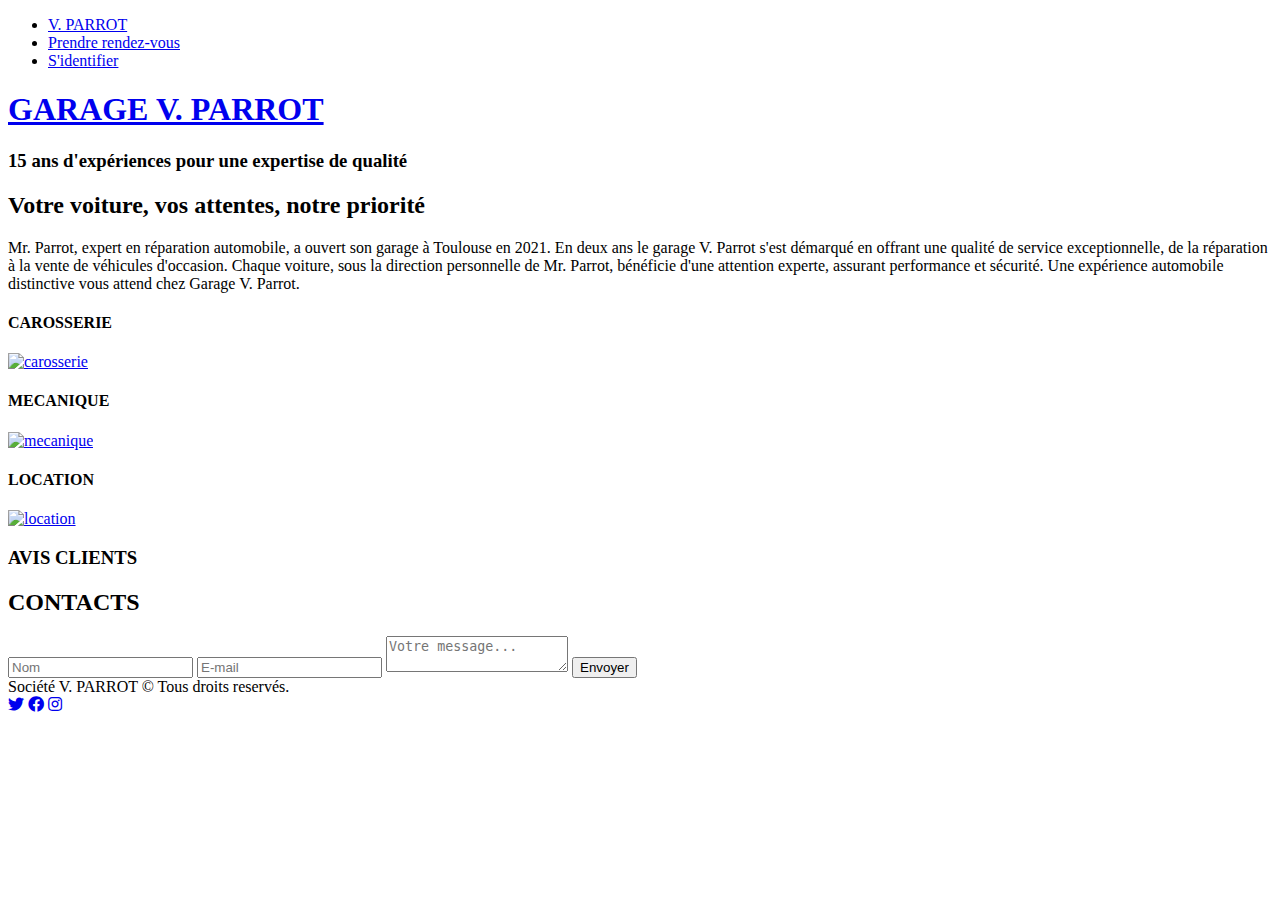
==== Index.html @ a10ad205 "Create Index.html" ====
<!DOCTYPE html>
<html lang="en">
  <head>
    <meta charset="UTF-8" />
    <meta name="viewport" content="width=device-width, initial-scale=1.0" />

    <link rel="stylesheet" href="style.css" />

    <link rel="icon" href="./backgrd.png" type="icon" />
    <title>GARAGE V. PARROT</title>

    <link
      rel="stylesheet"
      href="https://cdnjs.cloudflare.com/ajax/libs/font-awesome/5.15.3/css/all.min.css"
    />
  </head>

  <body>
    <header>
      <nav>
        <!-- unordered list -->
        <ul>
          <li id="logo"><a href="index.html">V. PARROT</a></li>
          <li><a href="page_form_rdvs.html">Prendre rendez-vous</a></li>
          <li><a href="page_inscription.html">S'identifier</a></li>
        </ul>
      </nav>

      <!-- image principale -->
      <div id="imageprincipale">
        <!-- titre de la page -->

        <h1><a href="index.html">GARAGE V. PARROT</a></h1>

        <div id="separation"></div>
        <h3>15 ans d'expériences pour une expertise de qualité</h3>
      </div>
    </header>

    <!-- menu des services -->
    <section>
      <div id="menudesservices">
        <h2>Votre voiture, vos attentes, notre priorité</h2>

        <p id="textedepresentation">
          Mr. Parrot, expert en réparation automobile, a ouvert son garage à
          Toulouse en 2021. En deux ans le garage V. Parrot s'est démarqué en
          offrant une qualité de service exceptionnelle, de la réparation à la
          vente de véhicules d'occasion. Chaque voiture, sous la direction
          personnelle de Mr. Parrot, bénéficie d'une attention experte, assurant
          performance et sécurité. Une expérience automobile distinctive vous
          attend chez Garage V. Parrot.
        </p>
      </div>
      <!-- les images  -->

      <div class="imagecontainer">
        <h4>CAROSSERIE</h4>
        <a href="page_form_rdvs.html"
          ><img src="./carroserie.png" alt="carosserie" height="50"
        /></a>

        <h4>MECANIQUE</h4>

        <a href="page_form_rdvs.html"
          ><img src="./mecanique.png" alt="mecanique" height="50"
        /></a>

        <h4>LOCATION</h4>
        <a href="#"><img src="./location.png" alt="location" height="50" /></a>
      </div>
    </section>

    <!-- les avis clients -->

    <h3>AVIS CLIENTS</h3>

    <div class="avis-container" id="avis-container"></div>

    <script src="script.js"></script>

    <footer>
      <!-- formulaire de contact  -->

      <div id="submit"></div>

      <h2>CONTACTS</h2>
      <form>
        <input placeholder="Nom" />
        <input placeholder="E-mail" />
        <textarea placeholder="Votre message..."></textarea>
        <button class="button">Envoyer</button>
      </form>

      <div id="traitdeseparation"></div>

      <div>
        <!-- Copyrights -->

        <span id="Copyrights"
          >Société V. PARROT &#169; Tous droits reservés.</span
        >
      </div>

      <!-- Les icones reseaux sociaux -->

      <div id="reseaux">
        <a href="http://www.twitter.fr" target="_blank"
          ><i class="fab fa-twitter"></i
        ></a>
        <a href="http://www.facebook.com" target="_blank"
          ><i class="fab fa-facebook"></i
        ></a>
        <a href="http://www.instagram.com" target="_blank"
          ><i class="fab fa-instagram"></i
        ></a>
      </div>
    </footer>
  </body>
</html>
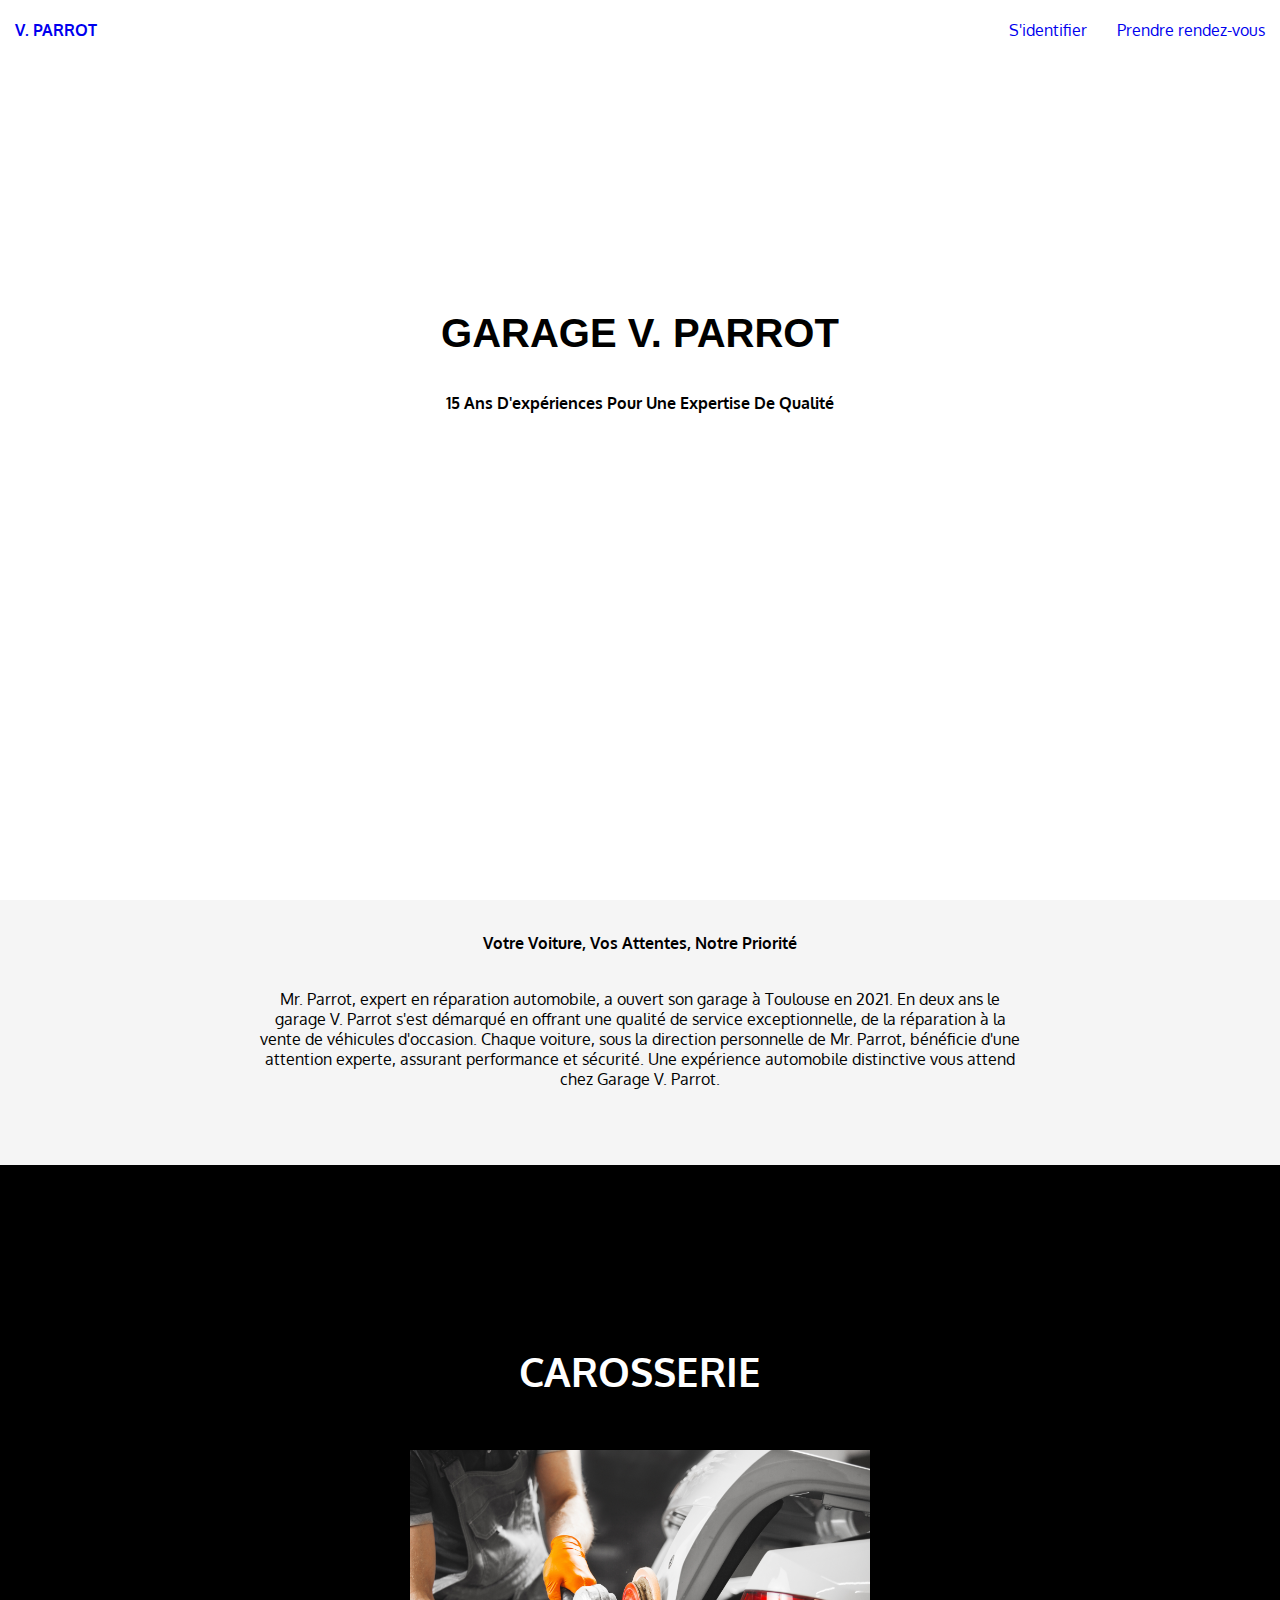
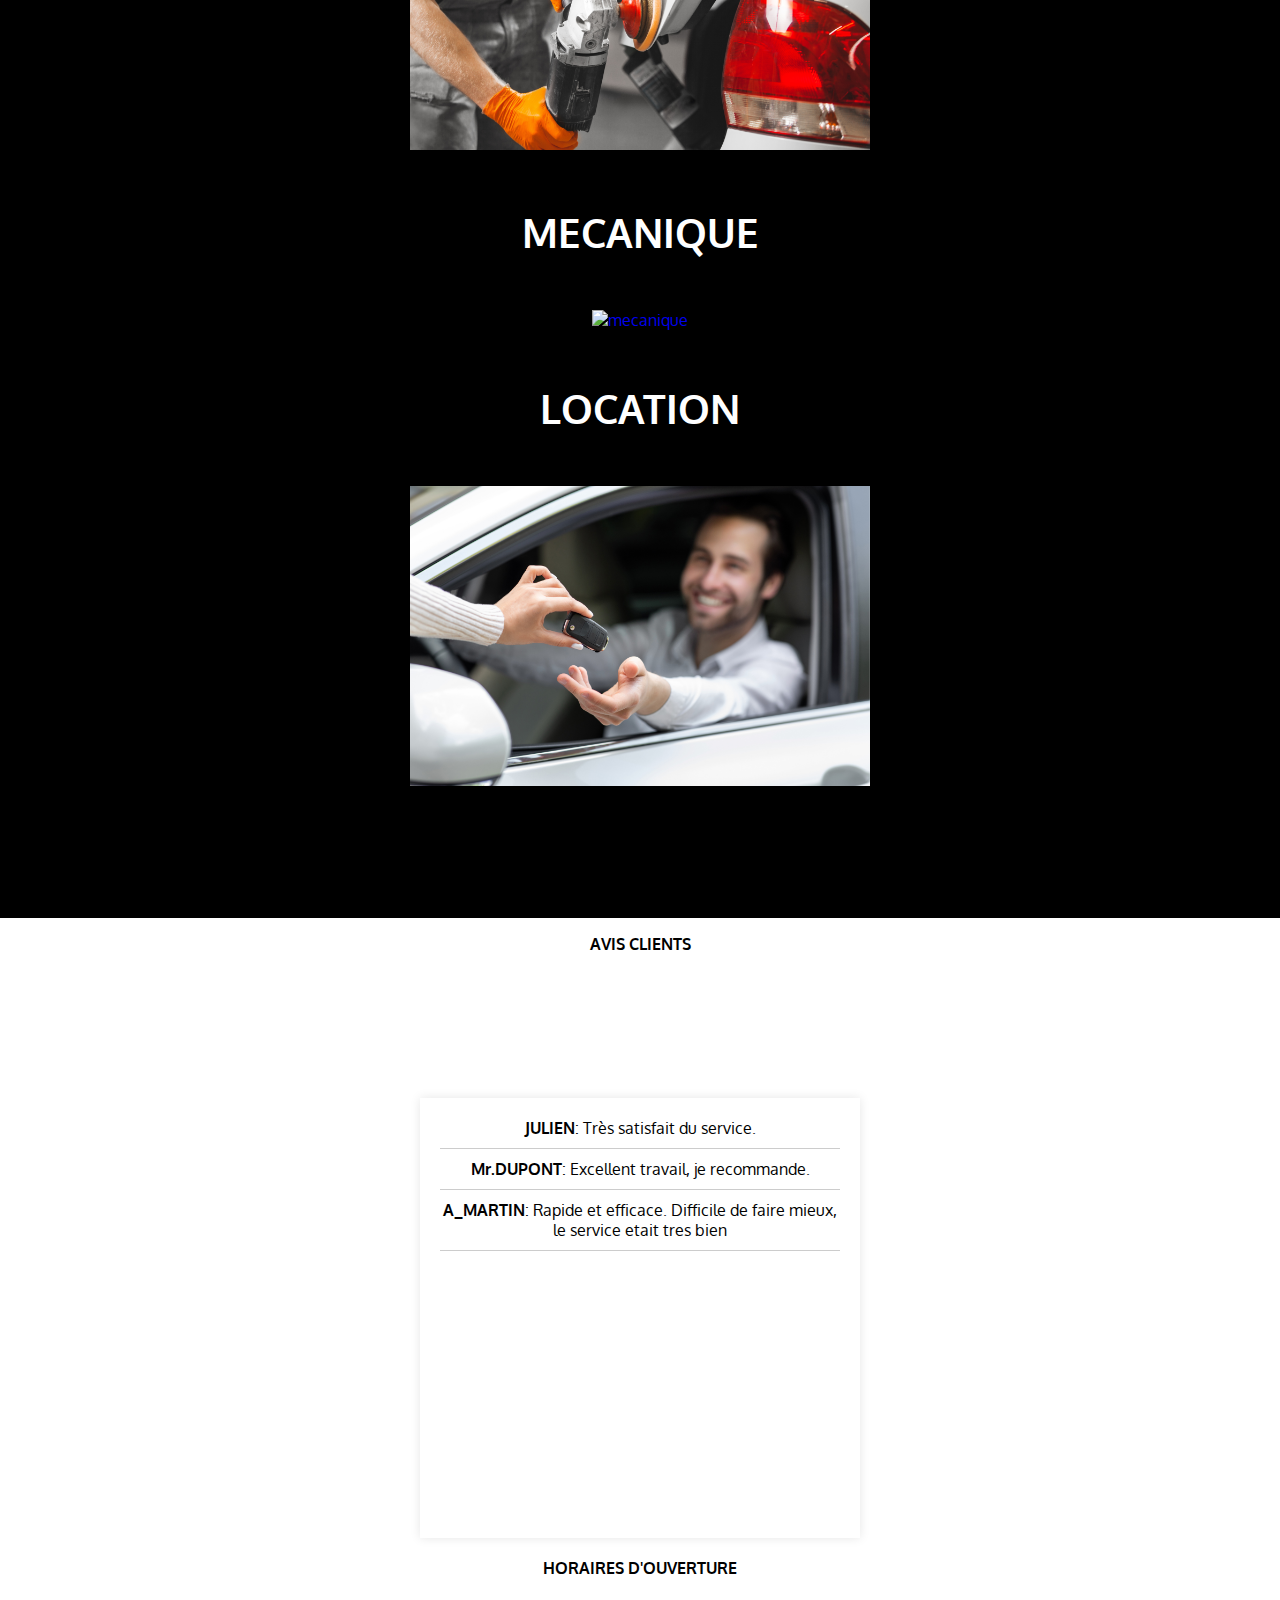
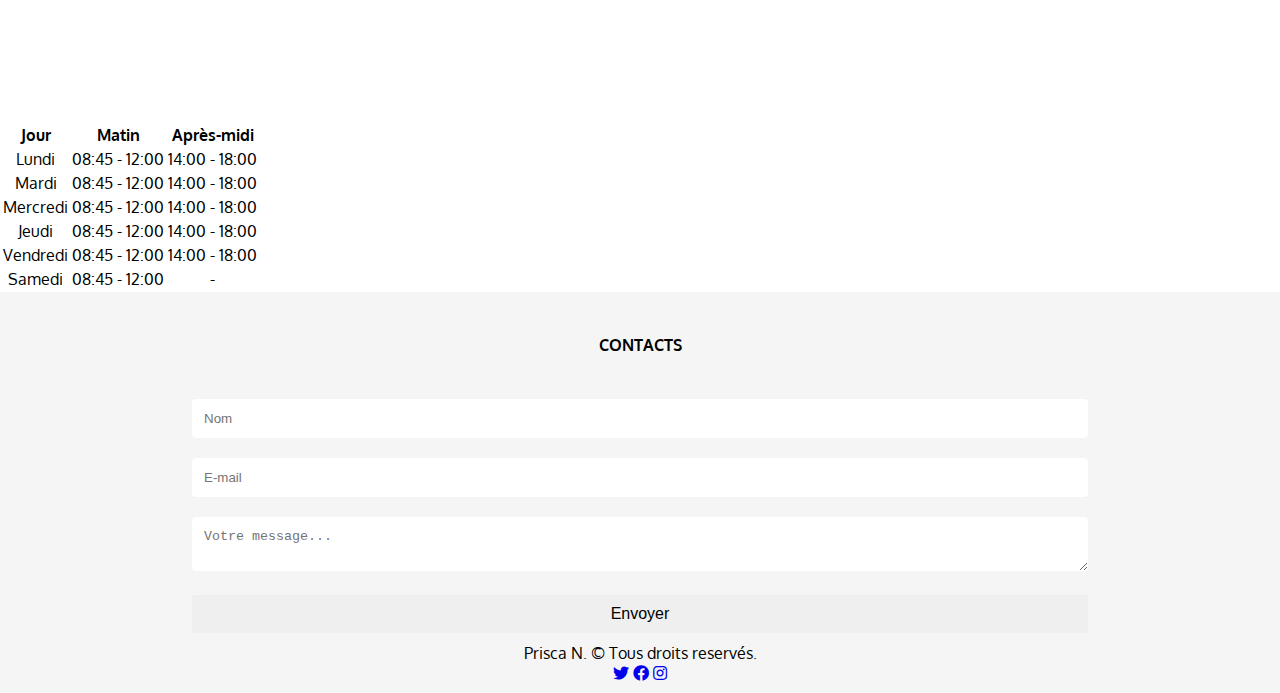
==== commit c5f1d70a: "Update Index.html" ====
--- a/Index.html
+++ b/Index.html
@@ -79,6 +79,56 @@
 
     <script src="script.js"></script>
 
+    <!-- Les avis clients -->
+
+<!-- Horaires d'ouverture -->
+<section id="horaires">
+  <h3>HORAIRES D'OUVERTURE</h3>
+  <table>
+    <tr>
+      <th>Jour</th>
+      <th>Matin</th>
+      <th>Après-midi</th>
+    </tr>
+    <tr>
+      <td>Lundi</td>
+      <td>08:45 - 12:00</td>
+      <td>14:00 - 18:00</td>
+    </tr>
+    <tr>
+      <td>Mardi</td>
+      <td>08:45 - 12:00</td>
+      <td>14:00 - 18:00</td>
+    </tr>
+    <tr>
+      <td>Mercredi</td>
+      <td>08:45 - 12:00</td>
+      <td>14:00 - 18:00</td>
+    </tr>
+    <tr>
+      <td>Jeudi</td>
+      <td>08:45 - 12:00</td>
+      <td>14:00 - 18:00</td>
+    </tr>
+    <tr>
+      <td>Vendredi</td>
+      <td>08:45 - 12:00</td>
+      <td>14:00 - 18:00</td>
+    </tr>
+    <tr>
+      <td>Samedi</td>
+      <td>08:45 - 12:00</td>
+      <td>-</td>
+    </tr>
+  </table>
+</section>
+
+<div></div>
+
+<!-- Formulaire de contact -->
+
+
+
     <footer>
       <!-- formulaire de contact  -->
 
@@ -98,7 +148,7 @@
         <!-- Copyrights -->
 
         <span id="Copyrights"
-          >Société V. PARROT &#169; Tous droits reservés.</span
+          >Prisca N. &#169; Tous droits reservés.</span
         >
       </div>
 
@@ -118,5 +168,3 @@
     </footer>
   </body>
 </html>
-
-  
--- a/style.css
+++ b/style.css
@@ -0,0 +1,196 @@
+@import url("https://fonts.googleapis.com/css2?family=Oxygen:wght@300;400;700&display=swap");
+
+html {
+  scroll-behavior: smooth;
+}
+
+body {
+  font-family: "Oxygen", sans-serif;
+  text-align: center;
+  padding: 0;
+  margin: 0;
+}
+ul {
+  margin: 0;
+  padding: 0;
+}
+li {
+  list-style-type: none;
+}
+h2 {
+  text-transform: capitalize;
+  padding-top: 10px;
+  padding-bottom: 20px;
+  font-size: medium;
+}
+/* EN TETE  */
+nav {
+  overflow: hidden;
+  background: white;
+  position: sticky;
+  width: 100%;
+}
+header {
+  background: url('backgrd.png') no-repeat center center fixed; 
+  background-size: cover;
+  height: 100vh; 
+  margin: 0;
+  padding: 0;
+  display: flex;
+  flex-direction: column;
+  align-items: center;
+  justify-content: center; 
+}
+
+header li {
+  float: right;
+  font-size: medium;
+}
+header li a {
+  text-decoration-line: none;
+  display: flex;
+  padding: 20px 15px;
+}
+
+#logo {
+  font-family: "Oxygen";
+  color: black;
+  font-weight: bolder;
+  float: left;
+}
+
+/* image principale  */
+#imageprincipale {
+  background-size: cover;
+  background-repeat: no-repeat;
+  height: 100%;
+}
+
+h1 {
+  font-family: "Raleway", sans-serif;
+  color: black;
+  font-size: 2.5em;
+  padding-bottom: 10px;
+  padding-top: 250px;
+  margin-top: 5px;
+}
+
+h1 a {
+  text-decoration: none;
+  color: inherit;
+}
+
+h3 {
+  text-transform: capitalize;
+  padding-bottom: 10%;
+  color: black;
+  font-size: medium;
+}
+h4{
+font-size: 40px;
+}
+
+/* texte de presentation */
+#textedepresentation {
+  background-color: whitesmoke;
+  padding: 0 20%;
+}
+
+/* menu des services */
+#menudesservices {
+  background-color: whitesmoke;
+  padding: 10px 0px 60px 0px;
+}
+
+/* les images */
+.imagecontainer {
+  text-align: center;
+  background-color: black;
+  padding: 10%;
+  margin-bottom: 10px;
+}
+
+.imagecontainer h4 {
+  font-family: Oxygen;
+  color: white;
+}
+
+.imagecontainer img {
+  max-width: 45%;
+  height: auto;
+  display: inline-block;
+  margin: 0;
+}
+
+.imagecontainer img:hover {
+  transform: scale(1);
+  transition: 500ms;
+  opacity: 0.15;
+}
+
+/* avis client  */
+
+.avis-container {
+  max-width: 400px;
+  min-height: 400px;
+  margin: 10px auto 20px;
+  padding: 20px;
+  background-color: #fff;
+  box-shadow: 0 0 10px rgba(0, 0, 0, 0.1);
+}
+
+.avis-item {
+  border-bottom: 1px solid #ccc;
+  margin-bottom: 10px;
+  padding-bottom: 10px;
+}
+
+#horaires{
+  text-decoration-style: dotted;
+}
+
+/* Footer */
+footer {
+  background-color: whitesmoke;
+  padding: 20px 0 10px 0;
+  text-align: center;
+}
+
+form {
+  margin: 0 auto;
+  width: 900px;
+}
+
+input,
+textarea,
+button {
+  padding: 12px;
+  width: 100%;
+  margin: 8px 0;
+  box-sizing: border-box;
+  border: 2px solid whitesmoke;
+  border-radius: 6px;
+  outline: none;
+  transition: border-color 0.3s;
+}
+
+input:hover,
+textarea:hover {
+  border-color: #007bb5;
+}
+
+/* button style  */
+button {
+  display: inline-block;
+  padding: 10px 20px;
+  font-size: 16px;
+  text-decoration: none;
+  cursor: pointer;
+  border: 2px solid whitesmoke;
+  color: black;
+  border-radius: 5px;
+  transition: background-color 0.3s, color 0.3s;
+}
+button:hover {
+  background-color: #007bb5;
+}
